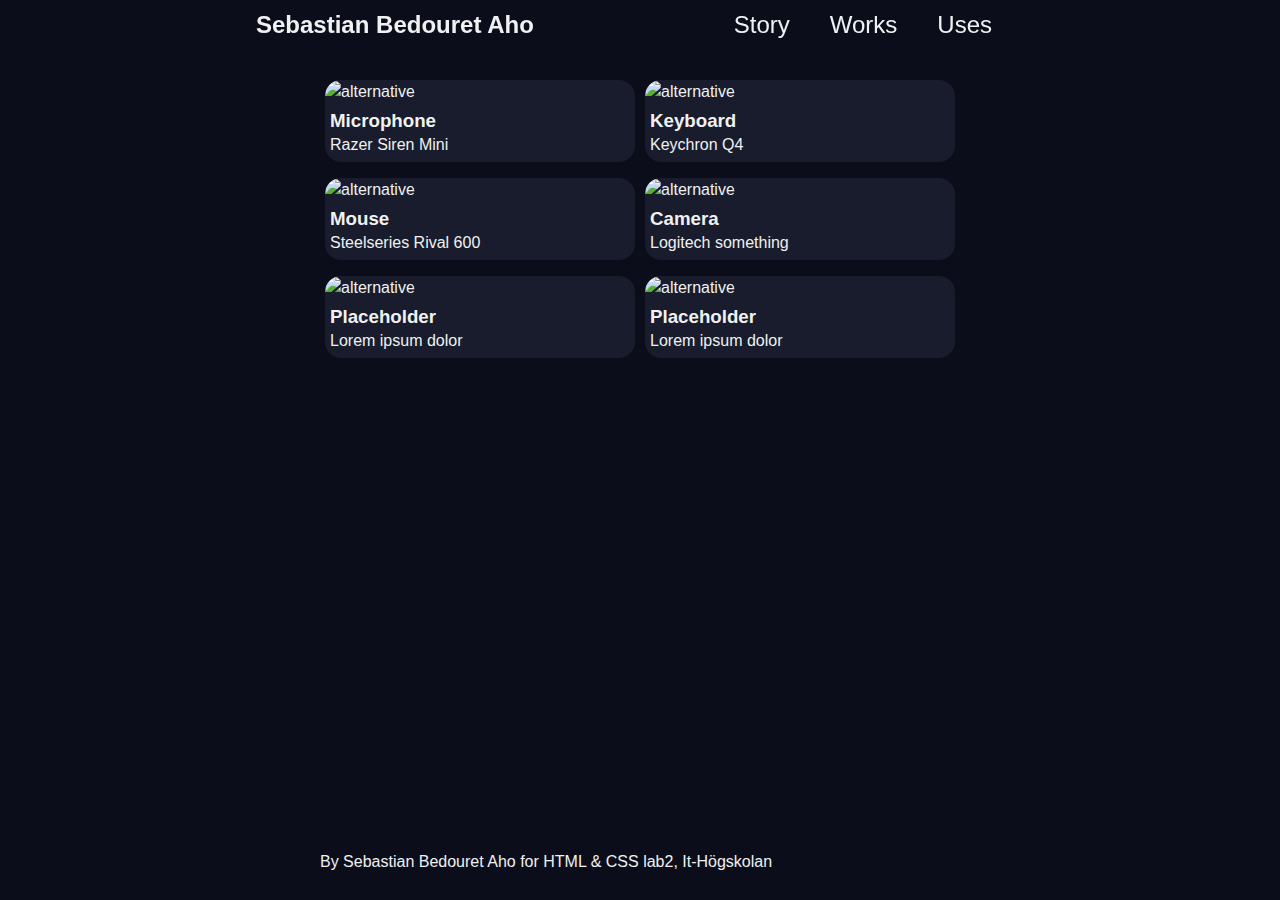
==== uses.html @ a33eaa30 "worked on uses.html base" ====
<!DOCTYPE html>
<html lang="en">
<head>
    <meta charset="UTF-8">
    <meta name="viewport" content="width=device-width, initial-scale=1.0" />
    <title>Sebastian.Dev</title>
    <link rel="stylesheet" href="./style.css">
    <link rel="stylesheet" href="https://cdnjs.cloudflare.com/ajax/libs/font-awesome/4.7.0/css/font-awesome.min.css">
</head>
<body>
    <header>
        <h1>
            Sebastian Bedouret Aho
        </h1>
        <nav>
            <a href="">Story</a>
            <a href="">Works</a>
            <a href="">Uses</a>
        </nav>
    </header>
    <div class="spacer"></div>
    <main class="padded">
        <section>
            <div class="itemrow">
                <div class="item">
                    <img src="https://placehold.co/600x400" alt="alternative">
                    <div class="itembody">
                    <h3>Microphone</h3>
                    <p>Razer Siren Mini</p>
                    </div>
                </div>
                <div class="item">
                    <img src="https://placehold.co/600x400" alt="alternative">
                    <div class="itembody">
                    <h3>Keyboard</h3>
                    <p>Keychron Q4</p>
                    </div>
                </div>
            </div>
            <div class="itemrow">
                <div class="item">
                    <img src="https://placehold.co/600x400" alt="alternative">
                    <div class="itembody">
                    <h3>Mouse</h3>
                    <p>Steelseries Rival 600</p>
                    </div>
                </div>
                <div class="item">
                    <img src="https://placehold.co/600x400" alt="alternative">
                    <div class="itembody">
                    <h3>Camera</h3>
                    <p>Logitech something</p>
                    </div>
                </div>
            </div>
            <div class="itemrow">
                <div class="item">
                    <img src="https://placehold.co/600x400" alt="alternative">
                    <div class="itembody">
                    <h3>Placeholder</h3>
                    <p>Lorem ipsum dolor</p>
                    </div>
                </div>
                <div class="item">
                    <img src="https://placehold.co/600x400" alt="alternative">
                    <div class="itembody">
                    <h3>Placeholder</h3>
                    <p>Lorem ipsum dolor</p>
                    </div>
                </div>
            </div>
           
        </section>
         
    </main>
    <footer class="padded">
        <p>By Sebastian Bedouret Aho for HTML & CSS lab2, It-Högskolan</p>
    </footer>
</body>
</html>
---- style.css ----
:root {
    --background0: #0b0d1a;
    --text: #f0f1f2;
    --primary: #97a4d2;
    --secondary: #783471;
    --accent: #be6a8c;
}


* {
    word-wrap: break-word;
    box-sizing: border-box;
    margin: 0;
    font-family: Arial, Helvetica, sans-serif;
    line-height: 1.5rem;
}

body {
    min-height: 100vh;
    display: grid;
    grid-template-rows: auto 1fr auto;
    background-color: var(--background0);
    color: var(--text)
}


/* TODO: fix padding if vp size is larger than Xpx?*/
.padded {
    margin: 0 auto;
    width: 90%;
}

@media only screen and (min-width: 950px) {
    .padded {
        width: 50%;
    }
}

header {
    position: fixed;
    top: 0;
    padding-top: 1rem;
    padding-left: 5%;
    padding-right: 5%;
    display: flex;
    flex-direction: column;
    justify-content: space-around;
    align-items: center;
    backdrop-filter: blur(10px);
    width: 100vw;
    height: 4rem;
}

header h1 {
    font-size: 1.5rem;
}

header nav {
    width: 100%;
    display: flex;
    justify-content: space-around;
    text-align: center;
    padding-left: 1rem;
    padding-right: 1rem;
}

header a {
    margin-left: 1rem;
    margin-right: 1rem;
    color: var(--text);
    text-decoration: none;
    font-size: 1.5rem;
}

/* Media Query to extend the header to fit desktop sizes ( anything above Xpx )*/
@media screen and (min-width: 950px) {
    header {
        position: fixed;
        top: 0;
        display: flex;
        padding: 0.5rem 20%;
        align-items: center;
        flex-direction: row;
        backdrop-filter: blur(10px);
        width: 100vw;
        height: 50px;
    }

    header h1 {
        white-space: nowrap;
        width: max-content;
        font-size: 1.5rem;
    }

    header nav {

        display: flex;
        gap: 0.5rem;
        text-align: center;
        justify-content: flex-end;
    }

    header a {
        font-size: 1.5rem;
        color: var(--text);
        text-decoration: none;
        font-size: 1.5rem;
    }
}

.selfie {
    margin-top: 1rem;

    display: block;
    margin-left: auto;
    margin-right: auto;

    width: 50%;
    height: auto;

    background: linear-gradient(130deg, rgba(151, 164, 210, 1) 0%, rgba(120, 52, 113, 1) 100%) border-box, linear-gradient(90deg, rgba(151, 164, 210, 1) 0%, rgba(120, 52, 113, 1) 100%) padding-box;
    border-radius: 50%;
    border: .5rem solid transparent;
}

.spacer {
    height: 4rem;
}

/* main {} */

.header {
    font-weight: bold;
    text-decoration: underline;
    text-decoration-color: var(--primary);
    text-decoration-thickness: 4px;
    margin: 1rem 0;

}


.bio span {
    font-weight: bold;
    margin-right: 1rem;
}

.bio p {
    color: var(--text);
    display: inline;
}


.itemrow {
    height: 100%;
    width: 100%;
    display: flex;
    flex-direction: row;
    flex-wrap: nowrap;
    margin: 1rem 0;
}

.item {
    margin: 0 5px;
    flex-basis: 100%;
    background-color: rgba(151, 164, 210, 0.1);
    border-radius: 1rem;
}

.item img {
    border-top-left-radius: 1rem;
    border-top-right-radius: 1rem;
    width: 100%;
    height: auto;
}

.itembody {
    padding: 5px;
}


footer {
    height: 50px;
}
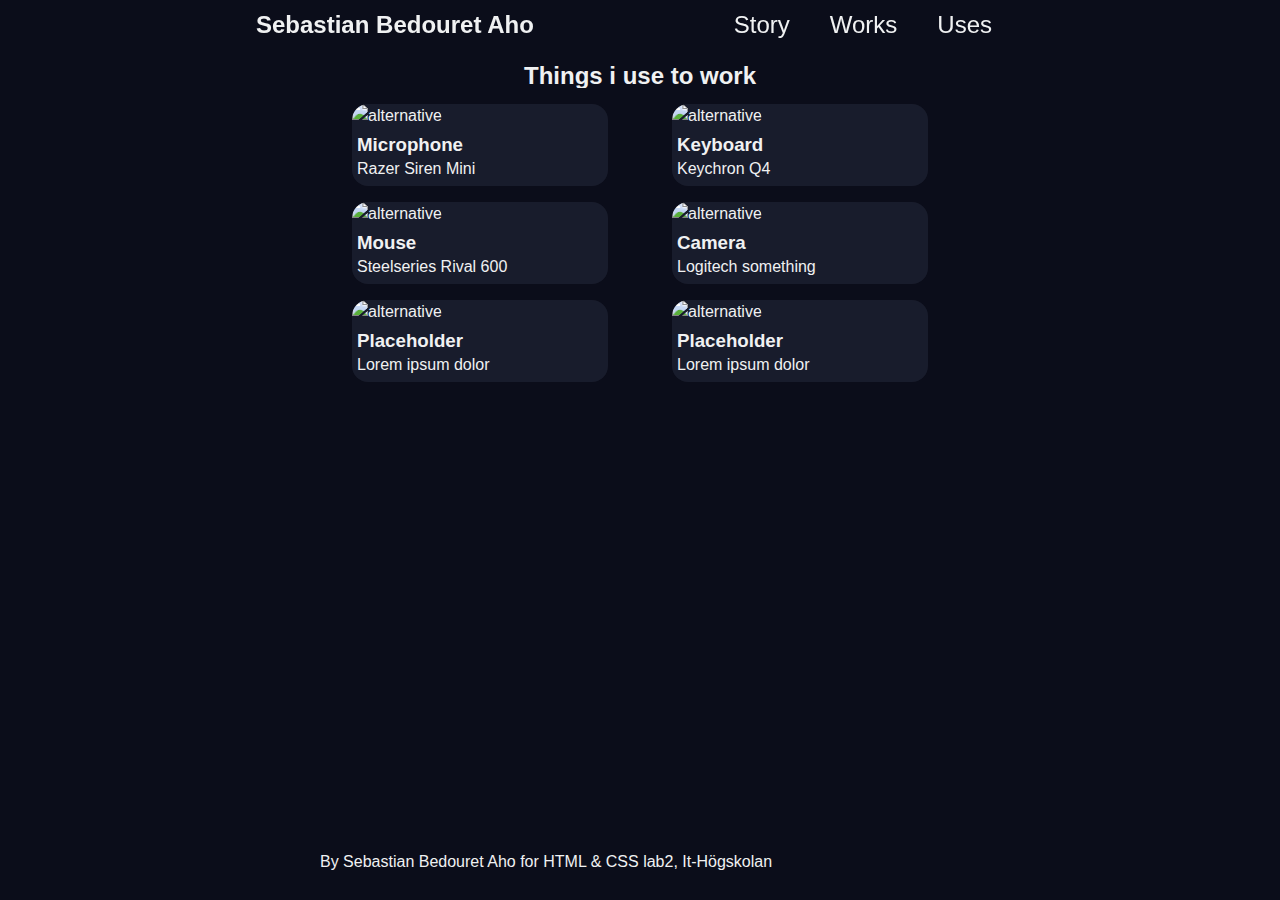
==== commit 07da5d15: "made a welcome hero" ====
--- a/uses.html
+++ b/uses.html
@@ -20,6 +20,12 @@
     </header>
     <div class="spacer"></div>
     <main class="padded">
+        <section id="welcome">
+            <div class="blur">
+                <img src="https://placehold.co/600x400" alt="">
+            </div>
+            <h2>Things i use to work</h2>
+        </section>
         <section>
             <div class="itemrow">
                 <div class="item">
--- a/style.css
+++ b/style.css
@@ -11,6 +11,7 @@
     word-wrap: break-word;
     box-sizing: border-box;
     margin: 0;
+    padding: 0;
     font-family: Arial, Helvetica, sans-serif;
     line-height: 1.5rem;
 }
@@ -150,17 +151,39 @@
 }
 
 
+
+
+#welcome {
+    position: relative;
+    overflow: hidden;
+}
+
+#welcome img {
+    transform: scale(1.1);
+    filter: blur(5px);
+    width: 100%;
+    height: auto;
+}
+
+#welcome>h2 {
+    position: absolute;
+    top: 50%;
+    left: 50%;
+    transform: translate(-50%, -50%)
+}
+
 .itemrow {
-    height: 100%;
     width: 100%;
     display: flex;
+    justify-content: space-around;
     flex-direction: row;
     flex-wrap: nowrap;
     margin: 1rem 0;
 }
 
 .item {
-    margin: 0 5px;
+    max-width: 16rem;
+    margin: 0 1rem;
     flex-basis: 100%;
     background-color: rgba(151, 164, 210, 0.1);
     border-radius: 1rem;
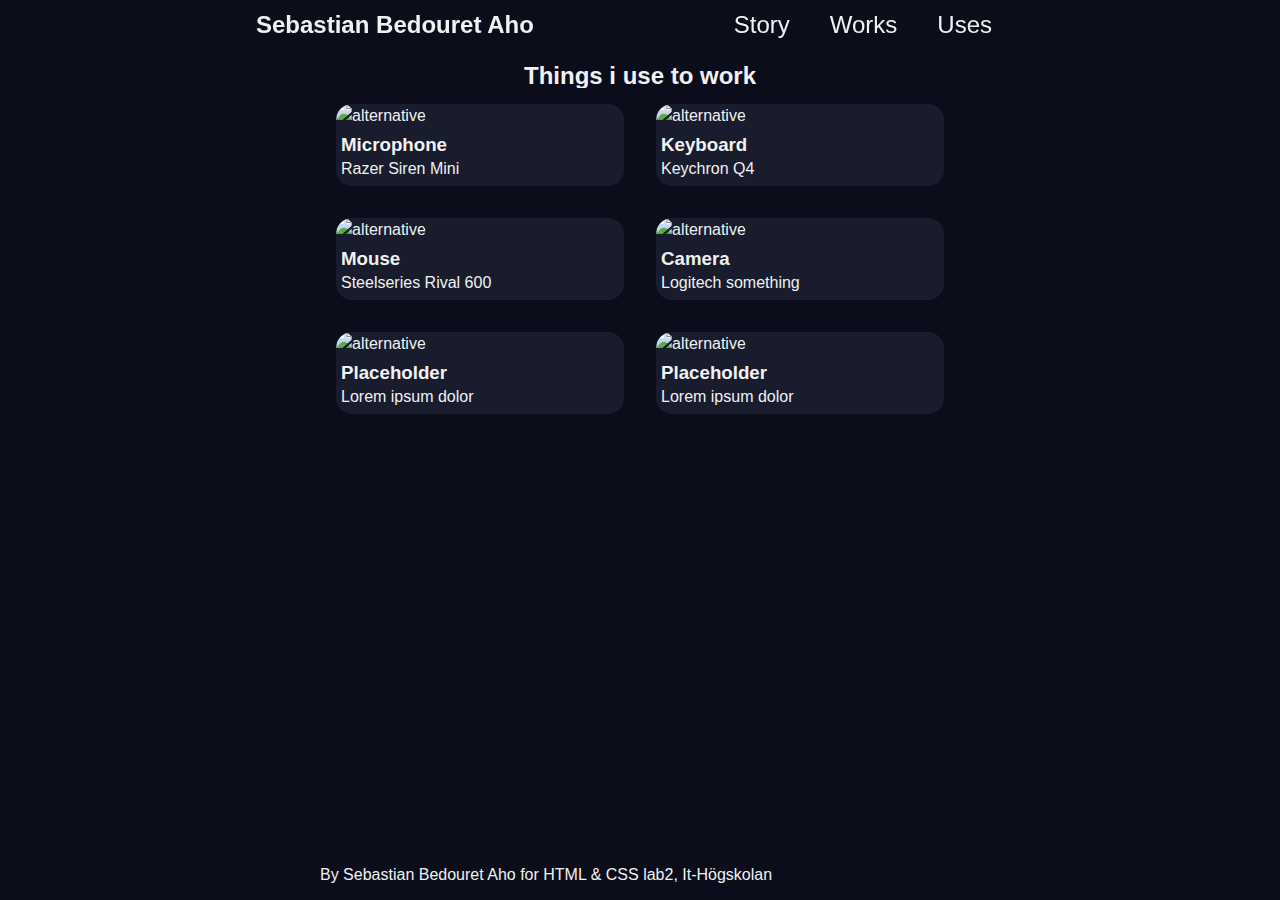
==== commit b15a6671: "uses.html more responsive and mobile design, added hidden" ====
--- a/uses.html
+++ b/uses.html
@@ -1,21 +1,23 @@
 <!DOCTYPE html>
 <html lang="en">
+
 <head>
     <meta charset="UTF-8">
-    <meta name="viewport" content="width=device-width, initial-scale=1.0" />
-    <title>Sebastian.Dev</title>
+    <meta name="viewport" content="width=device-width, initial-scale=1.0">
+    <title>Sebastian.Uses</title>
     <link rel="stylesheet" href="./style.css">
     <link rel="stylesheet" href="https://cdnjs.cloudflare.com/ajax/libs/font-awesome/4.7.0/css/font-awesome.min.css">
 </head>
+
 <body>
     <header>
         <h1>
             Sebastian Bedouret Aho
         </h1>
         <nav>
-            <a href="">Story</a>
-            <a href="">Works</a>
-            <a href="">Uses</a>
+            <a href="./index.html">Story</a>
+            <a href="./works.html">Works</a>
+            <a href="./uses.html">Uses</a>
         </nav>
     </header>
     <div class="spacer"></div>
@@ -31,15 +33,15 @@
                 <div class="item">
                     <img src="https://placehold.co/600x400" alt="alternative">
                     <div class="itembody">
-                    <h3>Microphone</h3>
-                    <p>Razer Siren Mini</p>
+                        <h3>Microphone</h3>
+                        <p>Razer Siren Mini</p>
                     </div>
                 </div>
                 <div class="item">
                     <img src="https://placehold.co/600x400" alt="alternative">
                     <div class="itembody">
-                    <h3>Keyboard</h3>
-                    <p>Keychron Q4</p>
+                        <h3>Keyboard</h3>
+                        <p>Keychron Q4</p>
                     </div>
                 </div>
             </div>
@@ -47,15 +49,15 @@
                 <div class="item">
                     <img src="https://placehold.co/600x400" alt="alternative">
                     <div class="itembody">
-                    <h3>Mouse</h3>
-                    <p>Steelseries Rival 600</p>
+                        <h3>Mouse</h3>
+                        <p>Steelseries Rival 600</p>
                     </div>
                 </div>
                 <div class="item">
                     <img src="https://placehold.co/600x400" alt="alternative">
                     <div class="itembody">
-                    <h3>Camera</h3>
-                    <p>Logitech something</p>
+                        <h3>Camera</h3>
+                        <p>Logitech something</p>
                     </div>
                 </div>
             </div>
@@ -63,24 +65,25 @@
                 <div class="item">
                     <img src="https://placehold.co/600x400" alt="alternative">
                     <div class="itembody">
-                    <h3>Placeholder</h3>
-                    <p>Lorem ipsum dolor</p>
+                        <h3>Placeholder</h3>
+                        <p>Lorem ipsum dolor</p>
                     </div>
                 </div>
                 <div class="item">
                     <img src="https://placehold.co/600x400" alt="alternative">
                     <div class="itembody">
-                    <h3>Placeholder</h3>
-                    <p>Lorem ipsum dolor</p>
+                        <h3>Placeholder</h3>
+                        <p>Lorem ipsum dolor</p>
                     </div>
                 </div>
             </div>
-           
+
         </section>
-         
+
     </main>
     <footer class="padded">
         <p>By Sebastian Bedouret Aho for HTML & CSS lab2, It-Högskolan</p>
     </footer>
 </body>
+
 </html>
--- a/style.css
+++ b/style.css
@@ -21,7 +21,12 @@
     display: grid;
     grid-template-rows: auto 1fr auto;
     background-color: var(--background0);
-    color: var(--text)
+    color: var(--text);
+}
+
+a {
+    color: var(--text);
+    text-decoration-color: var(--accent);
 }
 
 
@@ -47,6 +52,7 @@
     flex-direction: column;
     justify-content: space-around;
     align-items: center;
+    background-color: #0b0d1a5f;
     backdrop-filter: blur(10px);
     width: 100vw;
     height: 4rem;
@@ -154,6 +160,7 @@
 
 
 #welcome {
+    z-index: -1;
     position: relative;
     overflow: hidden;
 }
@@ -176,14 +183,15 @@
     width: 100%;
     display: flex;
     justify-content: space-around;
-    flex-direction: row;
+    align-items: center;
+    flex-direction: column;
     flex-wrap: nowrap;
-    margin: 1rem 0;
+    margin: 0 0;
 }
 
 .item {
-    max-width: 16rem;
-    margin: 0 1rem;
+    max-width: 20rem;
+    margin: 1rem 1rem;
     flex-basis: 100%;
     background-color: rgba(151, 164, 210, 0.1);
     border-radius: 1rem;
@@ -200,7 +208,24 @@
     padding: 5px;
 }
 
+@media screen and (min-width: 950px) {
+    .itemrow {
+        flex-direction: row;
+    }
+}
 
 footer {
     height: 50px;
-}
+    display: flex;
+    align-items: center;
+}
+
+footer p {
+    display: inline;
+}
+
+#hidden {
+    color: var(--background0);
+    text-decoration-color: transparent;
+    display: inline;
+}
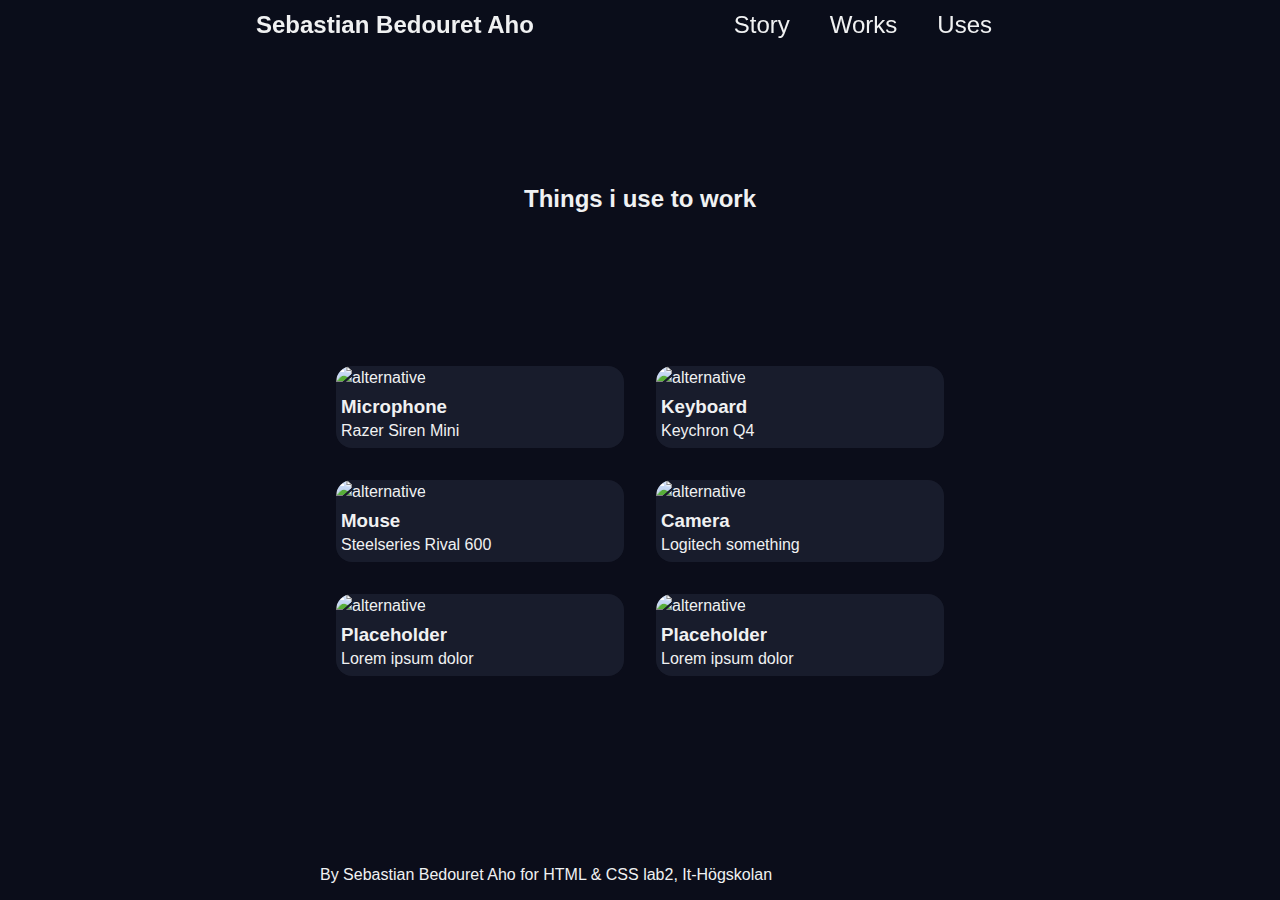
==== commit 00b9b291: "more mobile design work and detail fixes, +hobby" ====
--- a/uses.html
+++ b/uses.html
@@ -24,54 +24,54 @@
     <main class="padded">
         <section id="welcome">
             <div class="blur">
-                <img src="https://placehold.co/600x400" alt="">
+                <img src="./resources/tracks.jpg" alt="">
             </div>
             <h2>Things i use to work</h2>
         </section>
         <section>
-            <div class="itemrow">
-                <div class="item">
+            <div class="usescontainer">
+                <div class="uses">
                     <img src="https://placehold.co/600x400" alt="alternative">
-                    <div class="itembody">
+                    <div class="usesbody">
                         <h3>Microphone</h3>
                         <p>Razer Siren Mini</p>
                     </div>
                 </div>
-                <div class="item">
+                <div class="uses">
                     <img src="https://placehold.co/600x400" alt="alternative">
-                    <div class="itembody">
+                    <div class="usesbody">
                         <h3>Keyboard</h3>
                         <p>Keychron Q4</p>
                     </div>
                 </div>
             </div>
-            <div class="itemrow">
-                <div class="item">
+            <div class="usescontainer">
+                <div class="uses">
                     <img src="https://placehold.co/600x400" alt="alternative">
-                    <div class="itembody">
+                    <div class="usesbody">
                         <h3>Mouse</h3>
                         <p>Steelseries Rival 600</p>
                     </div>
                 </div>
-                <div class="item">
+                <div class="uses">
                     <img src="https://placehold.co/600x400" alt="alternative">
-                    <div class="itembody">
+                    <div class="usesbody">
                         <h3>Camera</h3>
                         <p>Logitech something</p>
                     </div>
                 </div>
             </div>
-            <div class="itemrow">
-                <div class="item">
+            <div class="usescontainer">
+                <div class="uses">
                     <img src="https://placehold.co/600x400" alt="alternative">
-                    <div class="itembody">
+                    <div class="usesbody">
                         <h3>Placeholder</h3>
                         <p>Lorem ipsum dolor</p>
                     </div>
                 </div>
-                <div class="item">
+                <div class="uses">
                     <img src="https://placehold.co/600x400" alt="alternative">
-                    <div class="itembody">
+                    <div class="usesbody">
                         <h3>Placeholder</h3>
                         <p>Lorem ipsum dolor</p>
                     </div>
--- a/style.css
+++ b/style.css
@@ -6,6 +6,7 @@
     --accent: #be6a8c;
 }
 
+/* CSS for all sites */
 
 * {
     word-wrap: break-word;
@@ -40,6 +41,10 @@
     .padded {
         width: 50%;
     }
+}
+
+.spacer {
+    height: 4rem;
 }
 
 header {
@@ -115,6 +120,24 @@
     }
 }
 
+footer {
+    height: 50px;
+    display: flex;
+    align-items: center;
+}
+
+footer p {
+    display: inline;
+}
+
+#hidden {
+    color: var(--background0);
+    text-decoration-color: transparent;
+    display: inline;
+}
+
+/* CSS for index.html */
+
 .selfie {
     margin-top: 1rem;
 
@@ -130,11 +153,10 @@
     border: .5rem solid transparent;
 }
 
-.spacer {
-    height: 4rem;
-}
-
-/* main {} */
+hr {
+    margin: 1rem;
+    border-color: var(--accent);
+}
 
 .header {
     font-weight: bold;
@@ -142,9 +164,7 @@
     text-decoration-color: var(--primary);
     text-decoration-thickness: 4px;
     margin: 1rem 0;
-
-}
-
+}
 
 .bio span {
     font-weight: bold;
@@ -156,13 +176,28 @@
     display: inline;
 }
 
-
-
+.hobbies span {
+    font-weight: bold;
+    margin-right: 1rem;
+}
+
+.hobbies span:after {
+    content: " >";
+    color: var(--accent);
+}
+
+.hobbies p {
+    color: var(--text);
+}
+
+/* CSS for uses.html */
 
 #welcome {
+    height: 20vh;
     z-index: -1;
     position: relative;
     overflow: hidden;
+    margin-bottom: 1rem;
 }
 
 #welcome img {
@@ -179,7 +214,13 @@
     transform: translate(-50%, -50%)
 }
 
-.itemrow {
+@media screen and (min-width: 960px) {
+    #welcome {
+        height: 30vh;
+    }
+}
+
+.usescontainer {
     width: 100%;
     display: flex;
     justify-content: space-around;
@@ -189,7 +230,7 @@
     margin: 0 0;
 }
 
-.item {
+.uses {
     max-width: 20rem;
     margin: 1rem 1rem;
     flex-basis: 100%;
@@ -197,35 +238,49 @@
     border-radius: 1rem;
 }
 
-.item img {
+.uses img {
     border-top-left-radius: 1rem;
     border-top-right-radius: 1rem;
     width: 100%;
     height: auto;
 }
 
-.itembody {
+.usesbody {
     padding: 5px;
 }
 
 @media screen and (min-width: 950px) {
-    .itemrow {
+    .usescontainer {
         flex-direction: row;
     }
 }
 
-footer {
-    height: 50px;
-    display: flex;
-    align-items: center;
-}
-
-footer p {
-    display: inline;
-}
-
-#hidden {
-    color: var(--background0);
-    text-decoration-color: transparent;
-    display: inline;
-}
+/* CSS for works.html */
+
+.works h3 {
+    text-align: center;
+}
+
+.workcontainer {
+    width: 100%;
+    display: flex;
+    justify-content: space-around;
+    align-items: center;
+    flex-direction: column;
+    flex-wrap: nowrap;
+    margin: 0 0;
+}
+
+.work {
+    max-width: 20rem;
+    margin: 1rem 1rem;
+    flex-basis: 100%;
+    text-align: center;
+    border-radius: 1rem;
+}
+
+.work img {
+    border-radius: 1rem;
+    width: 100%;
+    height: auto;
+}
